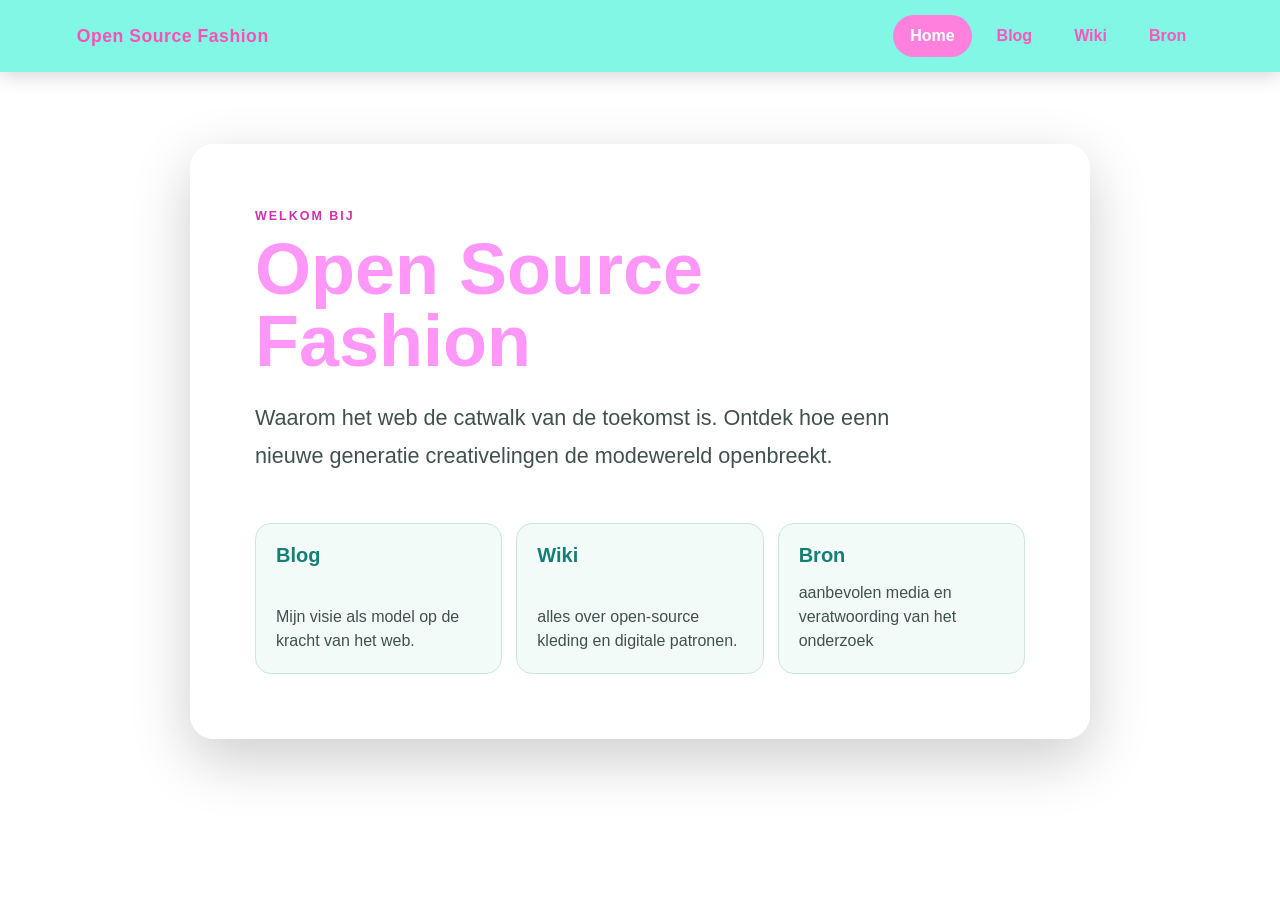
==== index.html @ b403185c "Add files via upload" ====
<!DOCTYPE html>
<html lang="nl">

<head>
    <meta charset="UTF-8">
    <meta name="viewport" content="width=device-width, initial-scale=1.0">
    <title>Home | Open Source Fashion</title>
    <link rel="stylesheet" href="opensourcefashion.css">
</head>

<body>
    <header class="site-header">
        <a class="site-name" href="index.html">Open Source Fashion</a>
        <nav class="main-nav" aria-label="Hoofdnavigatie">
            <a class="active" href="index.html" aria-current="page">Home</a>
            <a href="blog.html">Blog</a>
            <a href="wiki.html">Wiki</a>
            <a href="bron.html">Bron</a>
        </nav>
    </header>

    <main class="page-content">
        <article class="content-card">
            <p class="eyebrow">Welkom bij</p>
            <h1>Open Source<br>Fashion</h1>
            <p class="intro">Waarom het web de catwalk van de toekomst is. Ontdek hoe eenn nieuwe generatie creativelingen de modewereld openbreekt.</p>
            <div class="home-links">
                <a class="home-link" href="blog.html"><strong>Blog</strong><span>Mijn visie als model op de kracht van het web.</span></a>
                <a class="home-link" href="wiki.html"><strong>Wiki</strong><span>alles over open-source kleding en digitale patronen.</span></a>
                <a class="home-link" href="bron.html"><strong>Bron</strong><span>aanbevolen media en veratwoording van het onderzoek</span></a>
            </div>
        </article>
    </main>
</body>

</html>
---- opensourcefashion.css ----
* {
    box-sizing: border-box;
}

html {
    min-height: 100%;
    scroll-behavior: smooth;
}

body {
    min-height: 100vh;
    margin: 0;
    color: #1d2928;
    font-family: Arial, Helvetica, sans-serif;
    background-image: url('../images/modely2kbg.JPG');
    background-position: center;
    background-repeat: no-repeat;
    background-size: cover;
    background-attachment: fixed;
}

.site-header {
    position: sticky;
    top: 0;
    z-index: 10;
    display: flex;
    min-height: 72px;
    align-items: center;
    justify-content: space-between;
    gap: 24px;
    padding: 0 clamp(20px, 6vw, 84px);
    background: #82f7e5;
    box-shadow: 0 4px 18px rgba(0, 0, 0, 0.16);
}

.site-name {
    color: #ff4fb6;
    font-size: 1.1rem;
    font-weight: 800;
    letter-spacing: 0.03em;
    text-decoration: none;
}

.main-nav {
    display: flex;
    align-items: center;
    gap: 8px;
}

.main-nav a {
    padding: 12px 17px;
    border-radius: 999px;
    color: #fc55bc;
    font-weight: 700;
    text-decoration: none;
    transition: background-color 160ms ease, color 160ms ease;
}

.main-nav a:hover,
.main-nav a:focus-visible,
.main-nav a.active {
    color: #fff;
    background: #ff81dd;
}

.page-content {
    width: min(900px, calc(100% - 32px));
    margin: clamp(40px, 8vh, 88px) auto;
}

.content-card {
    padding: clamp(28px, 6vw, 64px);
    border: 1px solid rgba(255, 255, 255, 0.6);
    border-radius: 24px;
    background: rgba(255, 255, 255, 0.92);
    box-shadow: 0 20px 60px rgba(0, 0, 0, 0.2);
}

.eyebrow {
    margin: 0 0 10px;
    color: #d230b2;
    font-size: 0.78rem;
    font-weight: 800;
    letter-spacing: 0.16em;
    text-transform: uppercase;
}

h1 {
    margin: 0;
    color: #ff97f8;
    font-size: clamp(2.5rem, 7vw, 4.5rem);
    line-height: 1;
}

.intro {
    max-width: 650px;
    margin: 22px 0 48px;
    color: #40514f;
    font-size: clamp(1.1rem, 2.5vw, 1.35rem);
    line-height: 1.7;
}

.blog-section {
    max-width: 680px;
    padding: 22px 0;
    border-top: 1px solid #d8e5e2;
}

.blog-section h2,
.content-card h2 {
    margin: 0 0 10px;
    color: #167f75;
    font-size: 1.4rem;
}

.blog-section p,
.content-card>p:not(.eyebrow) {
    color: #40514f;
    line-height: 1.75;
}

.content-card p a {
    color: #116e65;
    font-weight: 700;
}

.home-links {
    display: grid;
    grid-template-columns: repeat(3, minmax(0, 1fr));
    gap: 14px;
}

.home-link {
    display: flex;
    min-height: 125px;
    flex-direction: column;
    justify-content: space-between;
    gap: 14px;
    padding: 20px;
    border: 1px solid #c9e6e1;
    border-radius: 16px;
    color: #40514f;
    background: #f3fbf9;
    text-decoration: none;
    transition: transform 160ms ease, background-color 160ms ease;
}

.home-link:hover,
.home-link:focus-visible {
    transform: translateY(-3px);
    background: #e1f7f2;
}

.home-link strong {
    color: #167f75;
    font-size: 1.25rem;
}

.home-link span {
    line-height: 1.5;
}

@media (max-width: 560px) {
    .site-header {
        align-items: flex-start;
        flex-direction: column;
        gap: 6px;
        padding: 14px 18px 10px;
    }

    .main-nav {
        width: 100%;
        justify-content: space-between;
    }

    .main-nav a {
        padding: 9px 14px;
    }

    .page-content {
        margin-top: 28px;
    }

    .home-links {
        grid-template-columns: 1fr;
    }
}
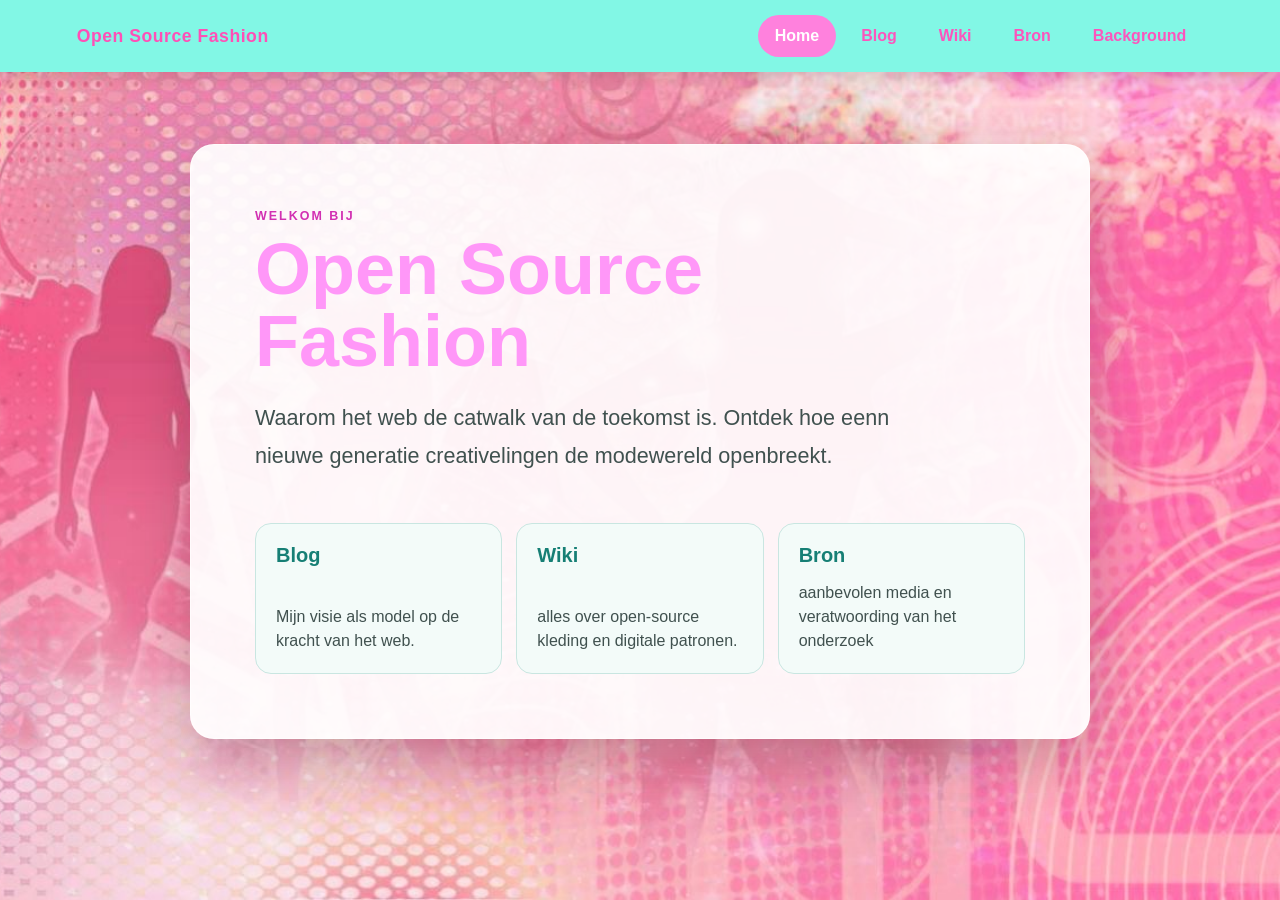
==== commit ae1622ed: "Add files via upload" ====
--- a/index.html
+++ b/index.html
@@ -1,36 +1,49 @@
-<!DOCTYPE html>
+<!doctype html>
 <html lang="nl">
+  <head>
+    <meta charset="UTF-8" />
+    <meta name="viewport" content="width=device-width, initial-scale=1.0" />
+    <title>Home | Open Source Fashion</title>
+    <link rel="stylesheet" href="opensourcefashion.css" />
+  </head>
 
-<head>
-    <meta charset="UTF-8">
-    <meta name="viewport" content="width=device-width, initial-scale=1.0">
-    <title>Home | Open Source Fashion</title>
-    <link rel="stylesheet" href="opensourcefashion.css">
-</head>
-
-<body>
+  <body>
     <header class="site-header">
-        <a class="site-name" href="index.html">Open Source Fashion</a>
-        <nav class="main-nav" aria-label="Hoofdnavigatie">
-            <a class="active" href="index.html" aria-current="page">Home</a>
-            <a href="blog.html">Blog</a>
-            <a href="wiki.html">Wiki</a>
-            <a href="bron.html">Bron</a>
-        </nav>
+      <a class="site-name" href="index.html">Open Source Fashion</a>
+      <nav class="main-nav" aria-label="Hoofdnavigatie">
+        <a class="active" href="index.html" aria-current="page">Home</a>
+        <a href="blog.html">Blog</a>
+        <a href="wiki.html">Wiki</a>
+        <a href="bron.html">Bron</a>
+        <a href="images/modely2kbg.JPG">Background</a>
+      </nav>
     </header>
 
     <main class="page-content">
-        <article class="content-card">
-            <p class="eyebrow">Welkom bij</p>
-            <h1>Open Source<br>Fashion</h1>
-            <p class="intro">Waarom het web de catwalk van de toekomst is. Ontdek hoe eenn nieuwe generatie creativelingen de modewereld openbreekt.</p>
-            <div class="home-links">
-                <a class="home-link" href="blog.html"><strong>Blog</strong><span>Mijn visie als model op de kracht van het web.</span></a>
-                <a class="home-link" href="wiki.html"><strong>Wiki</strong><span>alles over open-source kleding en digitale patronen.</span></a>
-                <a class="home-link" href="bron.html"><strong>Bron</strong><span>aanbevolen media en veratwoording van het onderzoek</span></a>
-            </div>
-        </article>
+      <article class="content-card">
+        <p class="eyebrow">Welkom bij</p>
+        <h1>Open Source<br />Fashion</h1>
+        <p class="intro">
+          Waarom het web de catwalk van de toekomst is. Ontdek hoe eenn nieuwe
+          generatie creativelingen de modewereld openbreekt.
+        </p>
+        <div class="home-links">
+          <a class="home-link" href="blog.html"
+            ><strong>Blog</strong
+            ><span>Mijn visie als model op de kracht van het web.</span></a
+          >
+          <a class="home-link" href="wiki.html"
+            ><strong>Wiki</strong
+            ><span
+              >alles over open-source kleding en digitale patronen.</span
+            ></a
+          >
+          <a class="home-link" href="bron.html"
+            ><strong>Bron</strong
+            ><span>aanbevolen media en veratwoording van het onderzoek</span></a
+          >
+        </div>
+      </article>
     </main>
-</body>
-
-</html>+  </body>
+</html>
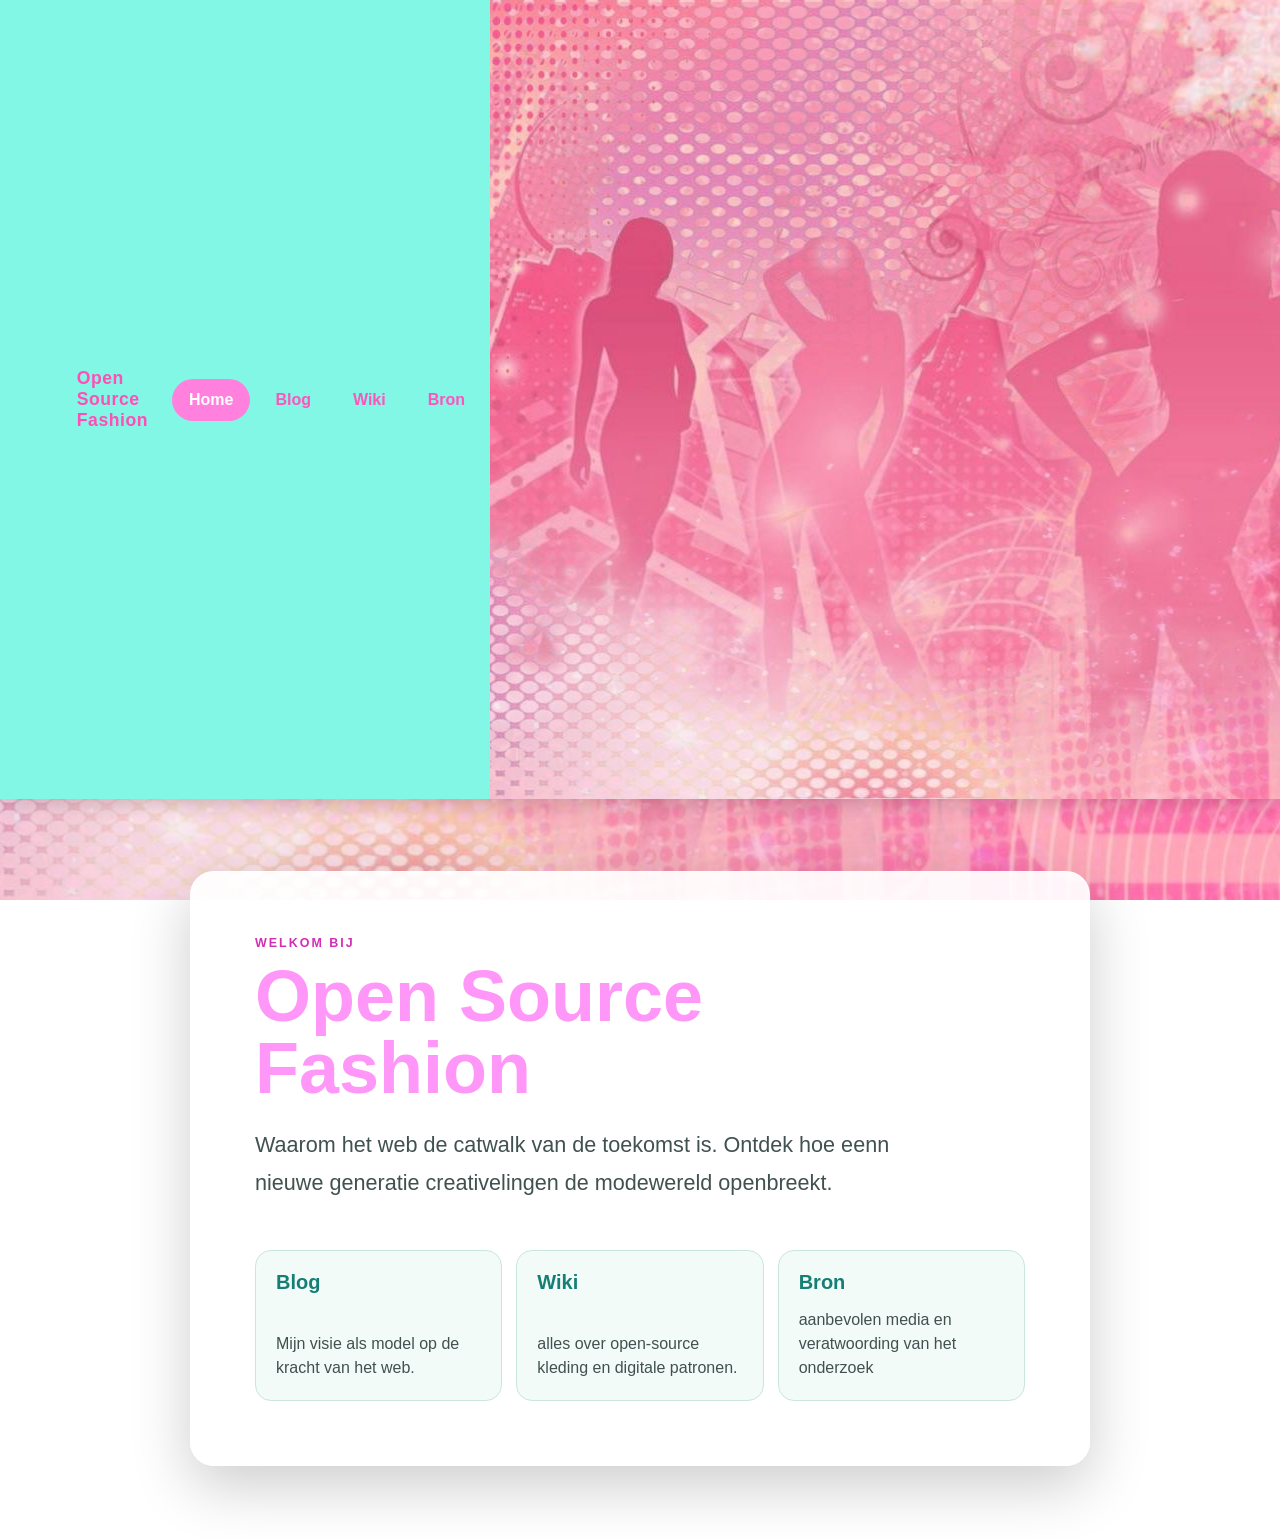
==== commit 01011ff1: "Add files via upload" ====
--- a/index.html
+++ b/index.html
@@ -15,7 +15,11 @@
         <a href="blog.html">Blog</a>
         <a href="wiki.html">Wiki</a>
         <a href="bron.html">Bron</a>
-        <a href="images/modely2kbg.JPG">Background</a>
+        <img
+          class="background-image"
+          src="images/modely2kbg.JPG"
+          alt="Background"
+        />
       </nav>
     </header>
 
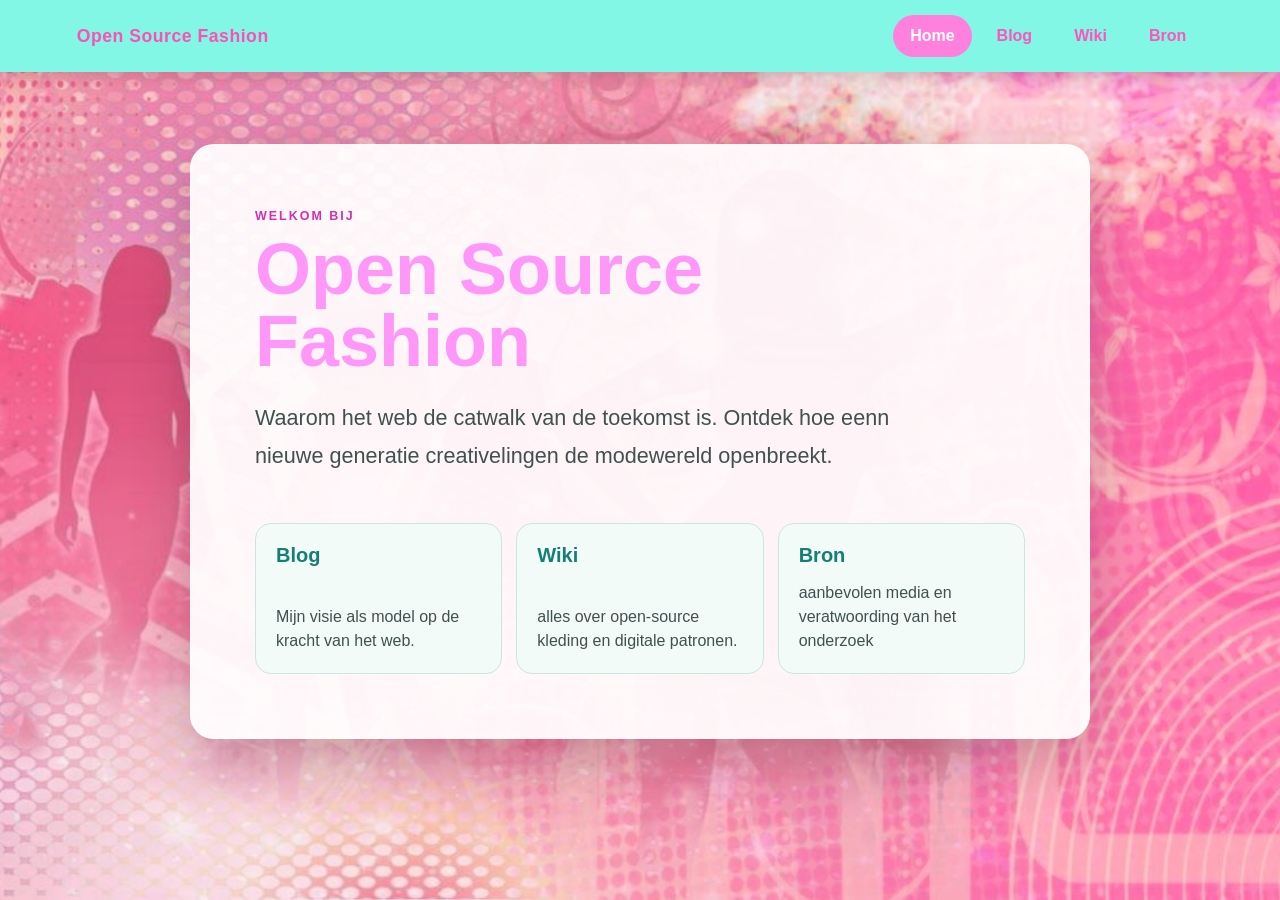
==== commit b19378e4: "Add files via upload" ====
--- a/index.html
+++ b/index.html
@@ -15,11 +15,6 @@
         <a href="blog.html">Blog</a>
         <a href="wiki.html">Wiki</a>
         <a href="bron.html">Bron</a>
-        <img
-          class="background-image"
-          src="images/modely2kbg.JPG"
-          alt="Background"
-        />
       </nav>
     </header>
 
--- a/opensourcefashion.css
+++ b/opensourcefashion.css
@@ -1,187 +1,191 @@
 * {
-    box-sizing: border-box;
+  box-sizing: border-box;
 }
 
 html {
-    min-height: 100%;
-    scroll-behavior: smooth;
+  min-height: 100%;
+  scroll-behavior: smooth;
 }
 
 body {
-    min-height: 100vh;
-    margin: 0;
-    color: #1d2928;
-    font-family: Arial, Helvetica, sans-serif;
-    background-image: url('../images/modely2kbg.JPG');
-    background-position: center;
-    background-repeat: no-repeat;
-    background-size: cover;
-    background-attachment: fixed;
+  min-height: 100vh;
+  margin: 0;
+  color: #1d2928;
+  font-family: Arial, Helvetica, sans-serif;
+  background-image: url("images/modely2kbg.JPG");
+  background-position: center;
+  background-repeat: no-repeat;
+  background-size: cover;
+  background-attachment: fixed;
 }
 
 .site-header {
-    position: sticky;
-    top: 0;
-    z-index: 10;
-    display: flex;
-    min-height: 72px;
-    align-items: center;
-    justify-content: space-between;
-    gap: 24px;
-    padding: 0 clamp(20px, 6vw, 84px);
-    background: #82f7e5;
-    box-shadow: 0 4px 18px rgba(0, 0, 0, 0.16);
+  position: sticky;
+  top: 0;
+  z-index: 10;
+  display: flex;
+  min-height: 72px;
+  align-items: center;
+  justify-content: space-between;
+  gap: 24px;
+  padding: 0 clamp(20px, 6vw, 84px);
+  background: #82f7e5;
+  box-shadow: 0 4px 18px rgba(0, 0, 0, 0.16);
 }
 
 .site-name {
-    color: #ff4fb6;
-    font-size: 1.1rem;
-    font-weight: 800;
-    letter-spacing: 0.03em;
-    text-decoration: none;
+  color: #ff4fb6;
+  font-size: 1.1rem;
+  font-weight: 800;
+  letter-spacing: 0.03em;
+  text-decoration: none;
 }
 
 .main-nav {
-    display: flex;
-    align-items: center;
-    gap: 8px;
+  display: flex;
+  align-items: center;
+  gap: 8px;
 }
 
 .main-nav a {
-    padding: 12px 17px;
-    border-radius: 999px;
-    color: #fc55bc;
-    font-weight: 700;
-    text-decoration: none;
-    transition: background-color 160ms ease, color 160ms ease;
+  padding: 12px 17px;
+  border-radius: 999px;
+  color: #fc55bc;
+  font-weight: 700;
+  text-decoration: none;
+  transition:
+    background-color 160ms ease,
+    color 160ms ease;
 }
 
 .main-nav a:hover,
 .main-nav a:focus-visible,
 .main-nav a.active {
-    color: #fff;
-    background: #ff81dd;
+  color: #fff;
+  background: #ff81dd;
 }
 
 .page-content {
-    width: min(900px, calc(100% - 32px));
-    margin: clamp(40px, 8vh, 88px) auto;
+  width: min(900px, calc(100% - 32px));
+  margin: clamp(40px, 8vh, 88px) auto;
 }
 
 .content-card {
-    padding: clamp(28px, 6vw, 64px);
-    border: 1px solid rgba(255, 255, 255, 0.6);
-    border-radius: 24px;
-    background: rgba(255, 255, 255, 0.92);
-    box-shadow: 0 20px 60px rgba(0, 0, 0, 0.2);
+  padding: clamp(28px, 6vw, 64px);
+  border: 1px solid rgba(255, 255, 255, 0.6);
+  border-radius: 24px;
+  background: rgba(255, 255, 255, 0.92);
+  box-shadow: 0 20px 60px rgba(0, 0, 0, 0.2);
 }
 
 .eyebrow {
-    margin: 0 0 10px;
-    color: #d230b2;
-    font-size: 0.78rem;
-    font-weight: 800;
-    letter-spacing: 0.16em;
-    text-transform: uppercase;
+  margin: 0 0 10px;
+  color: #d230b2;
+  font-size: 0.78rem;
+  font-weight: 800;
+  letter-spacing: 0.16em;
+  text-transform: uppercase;
 }
 
 h1 {
-    margin: 0;
-    color: #ff97f8;
-    font-size: clamp(2.5rem, 7vw, 4.5rem);
-    line-height: 1;
+  margin: 0;
+  color: #ff97f8;
+  font-size: clamp(2.5rem, 7vw, 4.5rem);
+  line-height: 1;
 }
 
 .intro {
-    max-width: 650px;
-    margin: 22px 0 48px;
-    color: #40514f;
-    font-size: clamp(1.1rem, 2.5vw, 1.35rem);
-    line-height: 1.7;
+  max-width: 650px;
+  margin: 22px 0 48px;
+  color: #40514f;
+  font-size: clamp(1.1rem, 2.5vw, 1.35rem);
+  line-height: 1.7;
 }
 
 .blog-section {
-    max-width: 680px;
-    padding: 22px 0;
-    border-top: 1px solid #d8e5e2;
+  max-width: 680px;
+  padding: 22px 0;
+  border-top: 1px solid #d8e5e2;
 }
 
 .blog-section h2,
 .content-card h2 {
-    margin: 0 0 10px;
-    color: #167f75;
-    font-size: 1.4rem;
+  margin: 0 0 10px;
+  color: #167f75;
+  font-size: 1.4rem;
 }
 
 .blog-section p,
-.content-card>p:not(.eyebrow) {
-    color: #40514f;
-    line-height: 1.75;
+.content-card > p:not(.eyebrow) {
+  color: #40514f;
+  line-height: 1.75;
 }
 
 .content-card p a {
-    color: #116e65;
-    font-weight: 700;
+  color: #116e65;
+  font-weight: 700;
 }
 
 .home-links {
-    display: grid;
-    grid-template-columns: repeat(3, minmax(0, 1fr));
-    gap: 14px;
+  display: grid;
+  grid-template-columns: repeat(3, minmax(0, 1fr));
+  gap: 14px;
 }
 
 .home-link {
-    display: flex;
-    min-height: 125px;
-    flex-direction: column;
-    justify-content: space-between;
-    gap: 14px;
-    padding: 20px;
-    border: 1px solid #c9e6e1;
-    border-radius: 16px;
-    color: #40514f;
-    background: #f3fbf9;
-    text-decoration: none;
-    transition: transform 160ms ease, background-color 160ms ease;
+  display: flex;
+  min-height: 125px;
+  flex-direction: column;
+  justify-content: space-between;
+  gap: 14px;
+  padding: 20px;
+  border: 1px solid #c9e6e1;
+  border-radius: 16px;
+  color: #40514f;
+  background: #f3fbf9;
+  text-decoration: none;
+  transition:
+    transform 160ms ease,
+    background-color 160ms ease;
 }
 
 .home-link:hover,
 .home-link:focus-visible {
-    transform: translateY(-3px);
-    background: #e1f7f2;
+  transform: translateY(-3px);
+  background: #e1f7f2;
 }
 
 .home-link strong {
-    color: #167f75;
-    font-size: 1.25rem;
+  color: #167f75;
+  font-size: 1.25rem;
 }
 
 .home-link span {
-    line-height: 1.5;
+  line-height: 1.5;
 }
 
 @media (max-width: 560px) {
-    .site-header {
-        align-items: flex-start;
-        flex-direction: column;
-        gap: 6px;
-        padding: 14px 18px 10px;
-    }
+  .site-header {
+    align-items: flex-start;
+    flex-direction: column;
+    gap: 6px;
+    padding: 14px 18px 10px;
+  }
 
-    .main-nav {
-        width: 100%;
-        justify-content: space-between;
-    }
+  .main-nav {
+    width: 100%;
+    justify-content: space-between;
+  }
 
-    .main-nav a {
-        padding: 9px 14px;
-    }
+  .main-nav a {
+    padding: 9px 14px;
+  }
 
-    .page-content {
-        margin-top: 28px;
-    }
+  .page-content {
+    margin-top: 28px;
+  }
 
-    .home-links {
-        grid-template-columns: 1fr;
-    }
-}+  .home-links {
+    grid-template-columns: 1fr;
+  }
+}
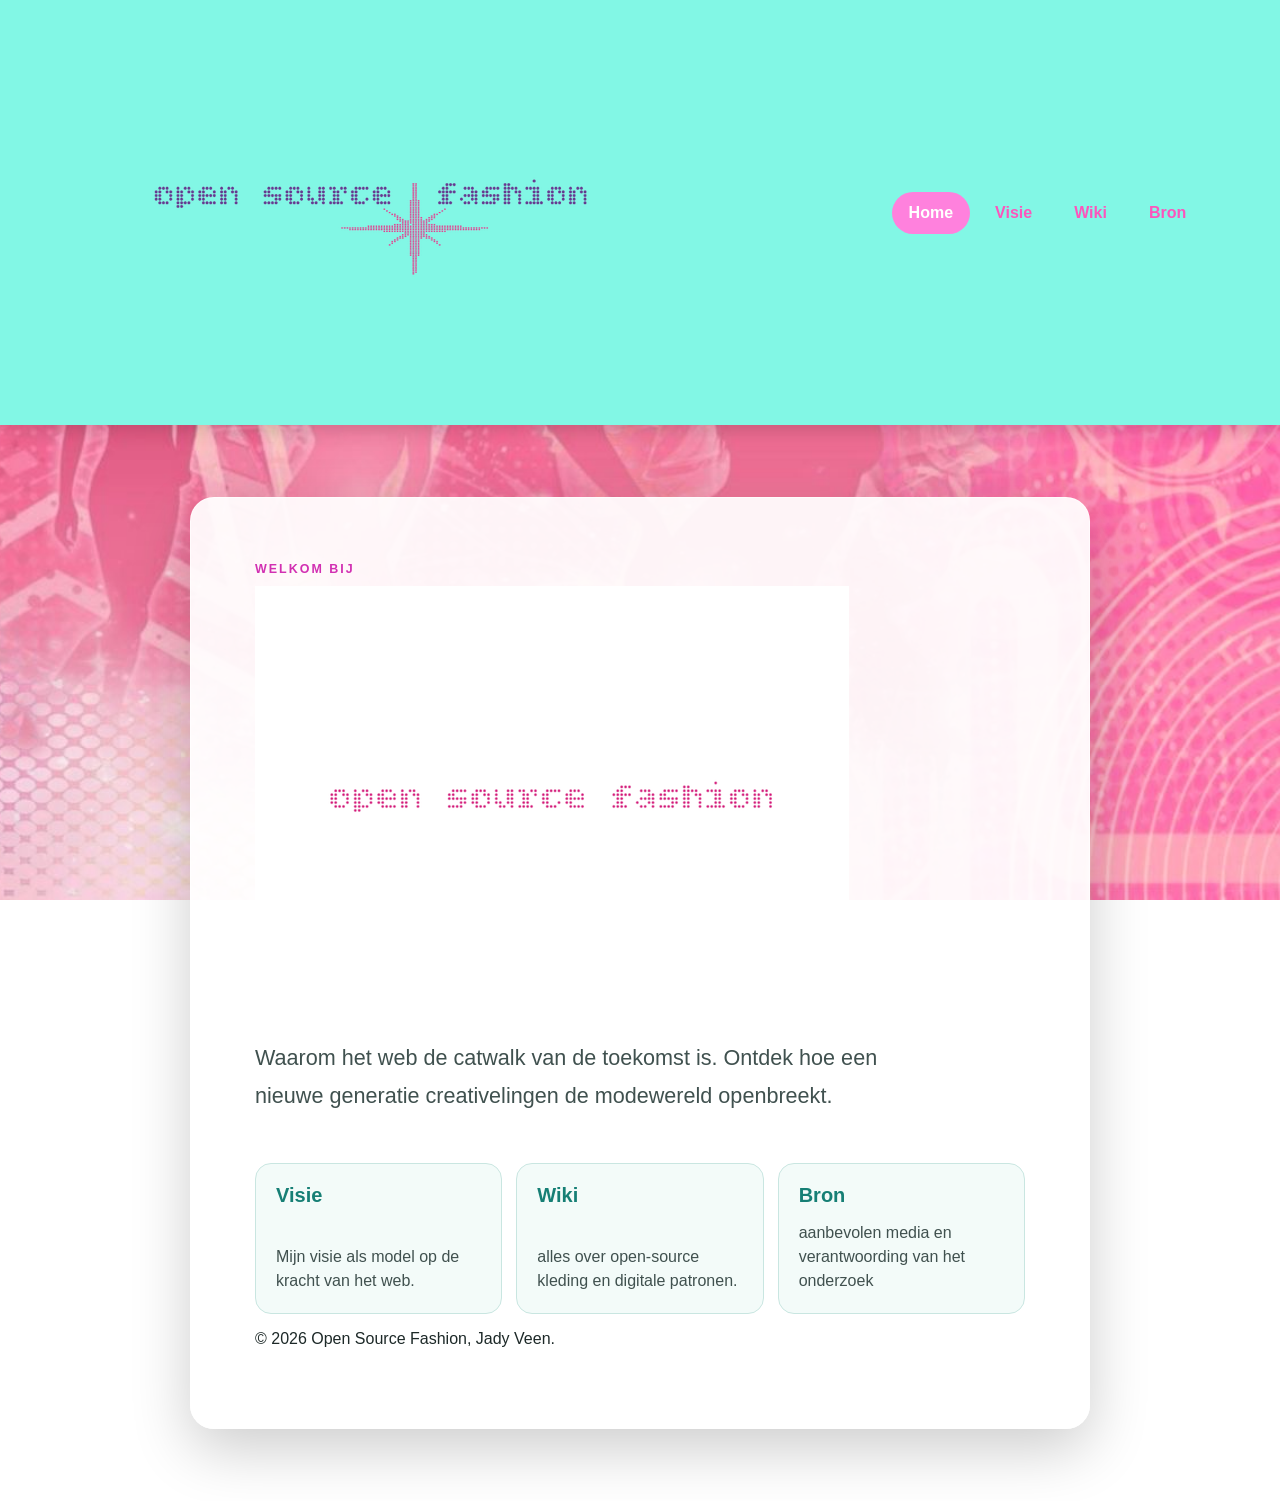
==== commit 68757e16: "Add files via upload" ====
--- a/index.html
+++ b/index.html
@@ -9,10 +9,12 @@
 
   <body>
     <header class="site-header">
-      <a class="site-name" href="index.html">Open Source Fashion</a>
+      <a class="site-name" href="index.html"
+        ><img src="images/logo1.png" alt="Open Source Fashion"
+      /></a>
       <nav class="main-nav" aria-label="Hoofdnavigatie">
         <a class="active" href="index.html" aria-current="page">Home</a>
-        <a href="blog.html">Blog</a>
+        <a href="blog.html">Visie</a>
         <a href="wiki.html">Wiki</a>
         <a href="bron.html">Bron</a>
       </nav>
@@ -21,14 +23,16 @@
     <main class="page-content">
       <article class="content-card">
         <p class="eyebrow">Welkom bij</p>
-        <h1>Open Source<br />Fashion</h1>
+        <h1 class="home-title">
+          <img src="images/titel1.png" alt="Open Source Fashion" />
+        </h1>
         <p class="intro">
-          Waarom het web de catwalk van de toekomst is. Ontdek hoe eenn nieuwe
+          Waarom het web de catwalk van de toekomst is. Ontdek hoe een nieuwe
           generatie creativelingen de modewereld openbreekt.
         </p>
         <div class="home-links">
           <a class="home-link" href="blog.html"
-            ><strong>Blog</strong
+            ><strong>Visie</strong
             ><span>Mijn visie als model op de kracht van het web.</span></a
           >
           <a class="home-link" href="wiki.html"
@@ -39,9 +43,16 @@
           >
           <a class="home-link" href="bron.html"
             ><strong>Bron</strong
-            ><span>aanbevolen media en veratwoording van het onderzoek</span></a
+            ><span>aanbevolen media en verantwoording van het onderzoek</span></a
           >
         </div>
+        
+        <footer class="site-footer">
+          <p>
+            &copy; 2026 Open Source Fashion, Jady Veen.
+          </p>
+        </footer>
+
       </article>
     </main>
   </body>
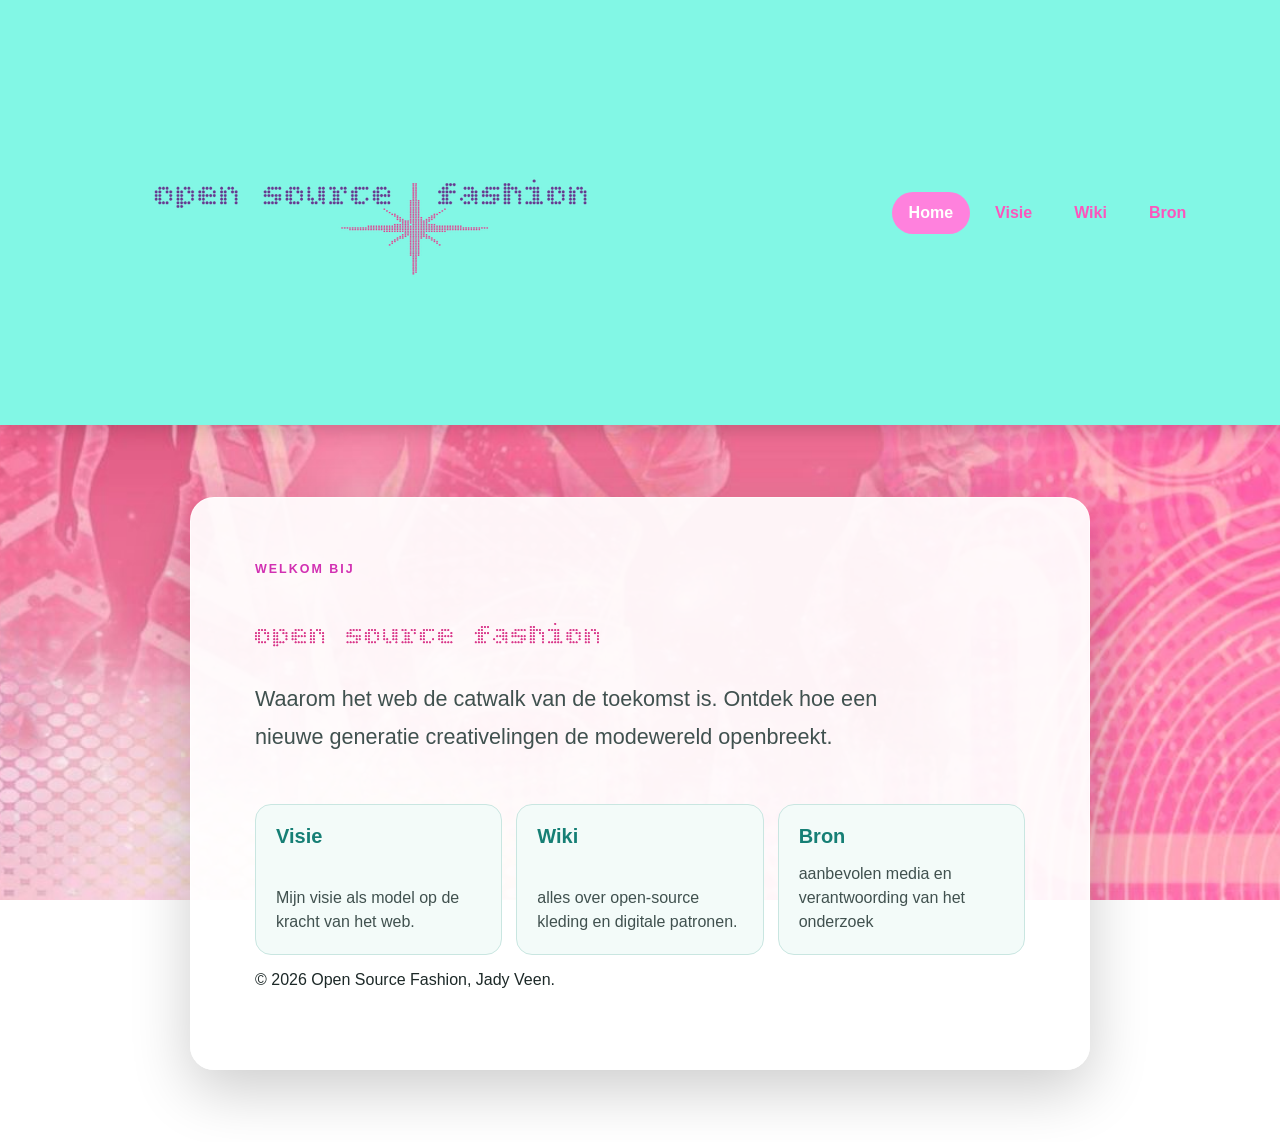
==== commit 810644cd: "Add files via upload" ====
--- a/index.html
+++ b/index.html
@@ -24,7 +24,7 @@
       <article class="content-card">
         <p class="eyebrow">Welkom bij</p>
         <h1 class="home-title">
-          <img src="images/titel1.png" alt="Open Source Fashion" />
+          <img src="images/title.png" alt="Open Source Fashion" />
         </h1>
         <p class="intro">
           Waarom het web de catwalk van de toekomst is. Ontdek hoe een nieuwe
